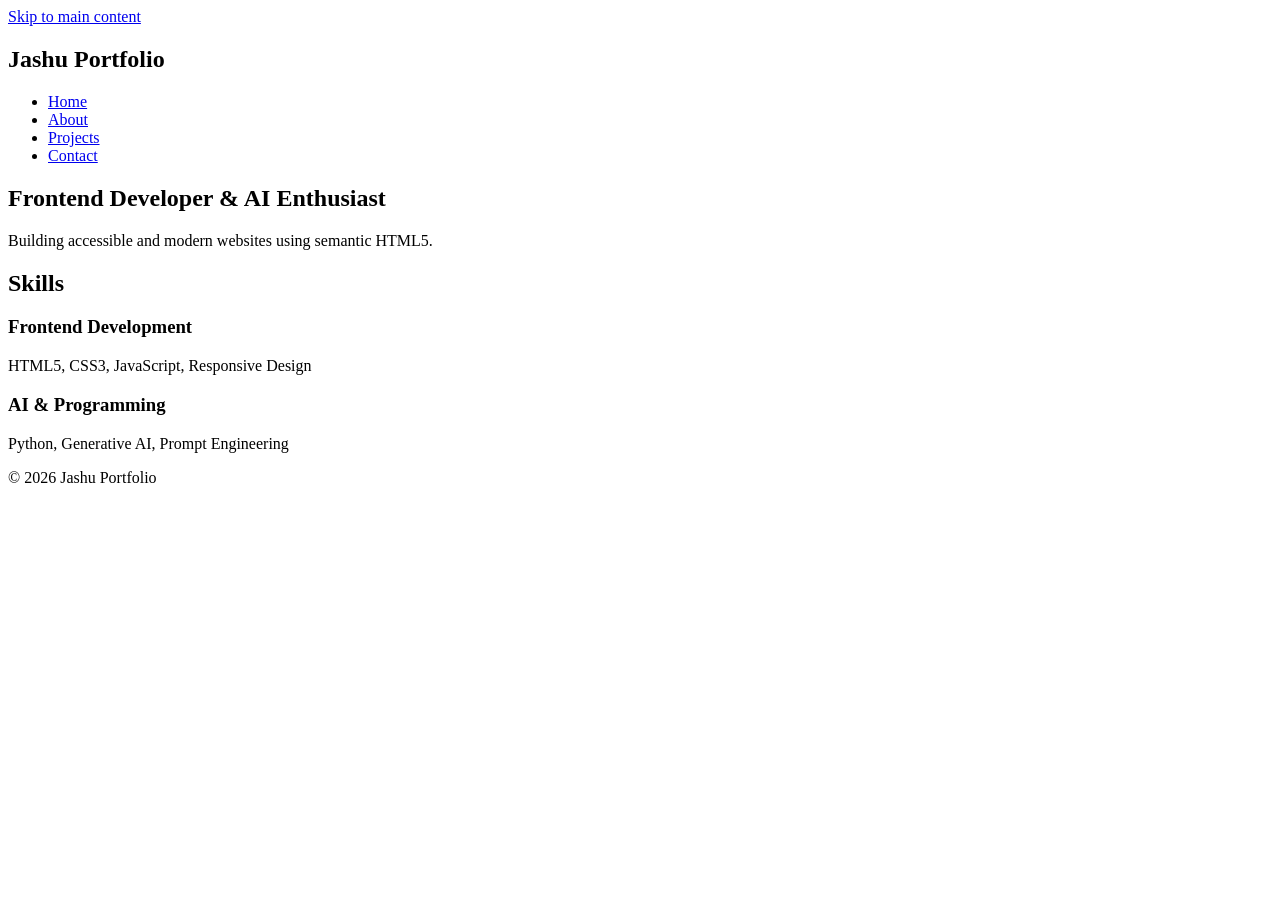
==== index.html @ a393b615 "Add files via upload" ====
<!DOCTYPE html>
<html lang="en">
<head>
  <meta charset="UTF-8" />
  <meta name="viewport" content="width=device-width, initial-scale=1.0"/>

  <title>Jashu Portfolio | Home</title>

  <meta name="description" content="Accessible semantic HTML5 portfolio website." />
  <meta name="keywords" content="Portfolio, HTML5, Accessibility, Frontend Developer" />
  <meta name="author" content="Jashu" />

  <link rel="stylesheet" href="css/style.css" />
</head>

<body>

  <a class="skip-link" href="#main-content">Skip to main content</a>

  <header role="banner">
    <nav aria-label="Main Navigation">

      <h1>Jashu Portfolio</h1>

      <ul>
        <li><a href="index.html" aria-current="page">Home</a></li>
        <li><a href="about.html">About</a></li>
        <li><a href="projects.html">Projects</a></li>
        <li><a href="contact.html">Contact</a></li>
      </ul>

    </nav>
  </header>

  <main id="main-content">

    <section aria-labelledby="hero-title">

      <h2 id="hero-title">
        Frontend Developer & AI Enthusiast
      </h2>

      <p>
        Building accessible and modern websites using semantic HTML5.
      </p>

    </section>

    <section aria-labelledby="skills-title">

      <h2 id="skills-title">Skills</h2>

      <article>
        <h3>Frontend Development</h3>
        <p>HTML5, CSS3, JavaScript, Responsive Design</p>
      </article>

      <article>
        <h3>AI & Programming</h3>
        <p>Python, Generative AI, Prompt Engineering</p>
      </article>

    </section>

  </main>

  <footer>
    <p>&copy; 2026 Jashu Portfolio</p>
  </footer>

</body>
</html>
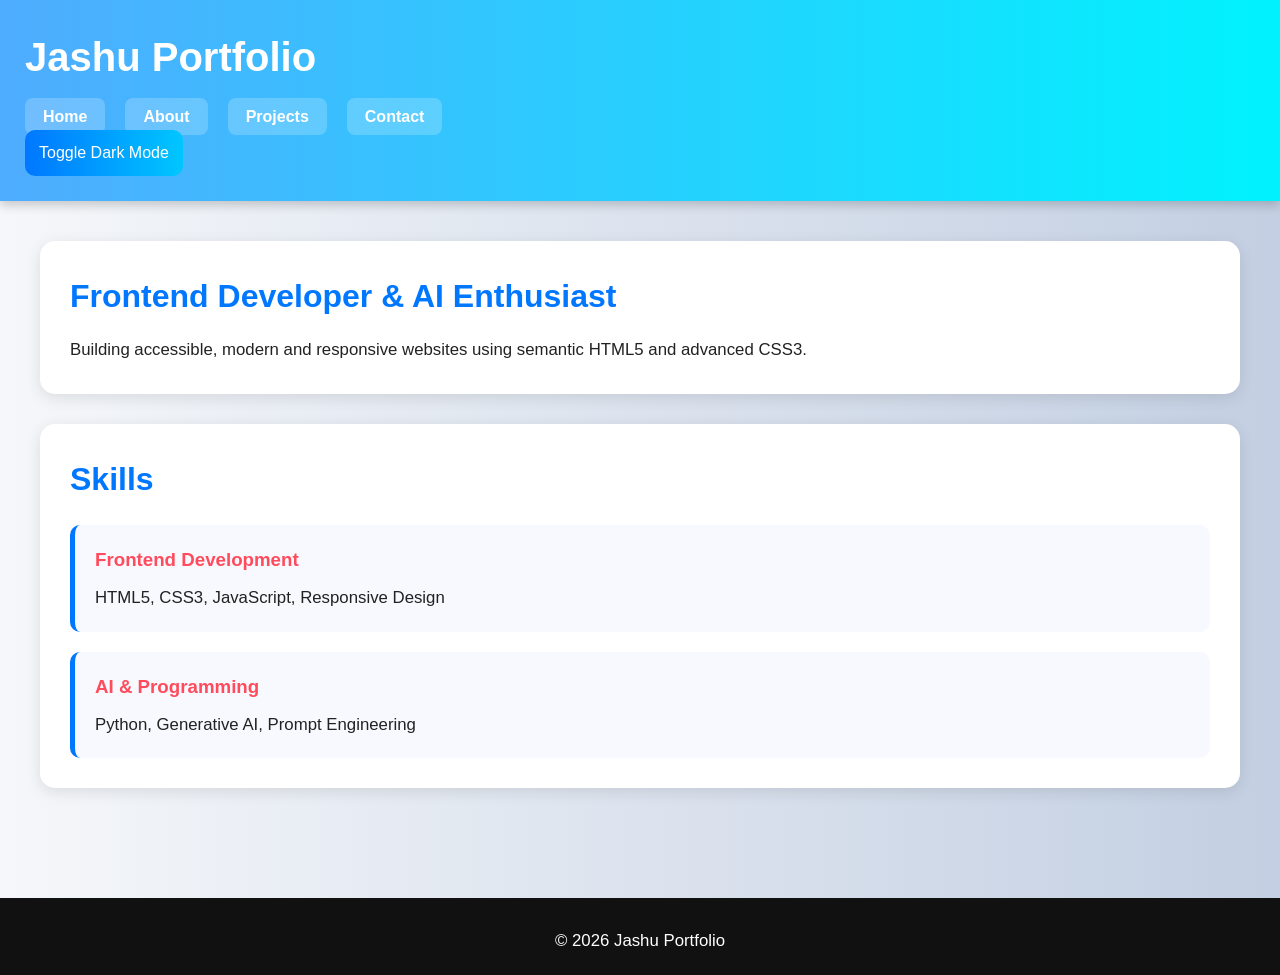
==== commit 2dc2adfb: "Update index.html" ====
--- a/index.html
+++ b/index.html
@@ -1,63 +1,123 @@
 <!DOCTYPE html>
 <html lang="en">
+
 <head>
+
   <meta charset="UTF-8" />
-  <meta name="viewport" content="width=device-width, initial-scale=1.0"/>
 
-  <title>Jashu Portfolio | Home</title>
+  <meta
+    name="viewport"
+    content="width=device-width, initial-scale=1.0"
+  />
 
-  <meta name="description" content="Accessible semantic HTML5 portfolio website." />
-  <meta name="keywords" content="Portfolio, HTML5, Accessibility, Frontend Developer" />
-  <meta name="author" content="Jashu" />
+  <meta
+    name="description"
+    content="Advanced responsive portfolio website using semantic HTML5 and CSS3."
+  />
 
-  <link rel="stylesheet" href="css/style.css" />
+  <meta
+    name="keywords"
+    content="HTML5, CSS3, Portfolio, Responsive Design, Accessibility"
+  />
+
+  <meta
+    name="author"
+    content="Jashu"
+  />
+
+  <title>Jashu Portfolio</title>
+
+  <link
+    rel="stylesheet"
+    href="css/style.css"
+  />
+
 </head>
 
 <body>
 
-  <a class="skip-link" href="#main-content">Skip to main content</a>
+  <a
+    class="skip-link"
+    href="#main-content"
+  >
+    Skip to main content
+  </a>
 
-  <header role="banner">
+  <header>
+
     <nav aria-label="Main Navigation">
 
       <h1>Jashu Portfolio</h1>
 
       <ul>
-        <li><a href="index.html" aria-current="page">Home</a></li>
-        <li><a href="about.html">About</a></li>
-        <li><a href="projects.html">Projects</a></li>
-        <li><a href="contact.html">Contact</a></li>
+
+        <li>
+          <a href="index.html">Home</a>
+        </li>
+
+        <li>
+          <a href="about.html">About</a>
+        </li>
+
+        <li>
+          <a href="projects.html">Projects</a>
+        </li>
+
+        <li>
+          <a href="contact.html">Contact</a>
+        </li>
+
       </ul>
 
     </nav>
+
+    <div class="theme-toggle">
+
+      <button onclick="toggleTheme()">
+        Toggle Dark Mode
+      </button>
+
+    </div>
+
   </header>
 
   <main id="main-content">
 
-    <section aria-labelledby="hero-title">
+    <section>
 
-      <h2 id="hero-title">
+      <h2>
         Frontend Developer & AI Enthusiast
       </h2>
 
       <p>
-        Building accessible and modern websites using semantic HTML5.
+        Building accessible, modern and responsive websites
+        using semantic HTML5 and advanced CSS3.
       </p>
 
     </section>
 
-    <section aria-labelledby="skills-title">
+    <section>
 
-      <h2 id="skills-title">Skills</h2>
+      <h2>Skills</h2>
 
       <article>
+
         <h3>Frontend Development</h3>
-        <p>HTML5, CSS3, JavaScript, Responsive Design</p>
+
+        <p>
+          HTML5, CSS3, JavaScript, Responsive Design
+        </p>
+
       </article>
 
       <article>
+
         <h3>AI & Programming</h3>
-        <p>Python, Generative AI, Prompt Engineering</p>
+
+        <p>
+          Python, Generative AI, Prompt Engineering
+        </p>
+
       </article>
 
     </section>
@@ -65,8 +125,14 @@
   </main>
 
   <footer>
-    <p>&copy; 2026 Jashu Portfolio</p>
+
+    <p>
+      © 2026 Jashu Portfolio
+    </p>
+
   </footer>
 
+  <script src="js/script.js"></script>
+
 </body>
-</html>+</html>
--- a/css/style.css
+++ b/css/style.css
@@ -0,0 +1,183 @@
+* {
+  margin: 0;
+  padding: 0;
+  box-sizing: border-box;
+}
+
+body {
+  font-family: Arial, sans-serif;
+  line-height: 1.6;
+  background: linear-gradient(to right, #f5f7fa, #c3cfe2);
+  color: #222;
+}
+
+/* Skip Link */
+.skip-link {
+  position: absolute;
+  left: -9999px;
+}
+
+.skip-link:focus {
+  left: 10px;
+  top: 10px;
+  background: #000;
+  color: white;
+  padding: 10px;
+  z-index: 1000;
+}
+
+/* Header */
+header {
+  background: linear-gradient(to right, #4facfe, #00f2fe);
+  color: white;
+  padding: 25px;
+  box-shadow: 0 4px 10px rgba(0,0,0,0.2);
+}
+
+header h1 {
+  margin-bottom: 15px;
+  font-size: 2.5rem;
+}
+
+/* Navigation */
+nav ul {
+  display: flex;
+  gap: 20px;
+  list-style: none;
+  flex-wrap: wrap;
+}
+
+nav a {
+  text-decoration: none;
+  color: white;
+  font-weight: bold;
+  background: rgba(255,255,255,0.2);
+  padding: 10px 18px;
+  border-radius: 8px;
+  transition: 0.3s;
+}
+
+nav a:hover {
+  background: white;
+  color: #0077ff;
+}
+
+nav a:focus,
+button:focus,
+input:focus,
+textarea:focus {
+  outline: 3px solid #000;
+  outline-offset: 3px;
+}
+
+/* Main Content */
+main {
+  padding: 40px;
+}
+
+/* Sections */
+section {
+  background: white;
+  margin-bottom: 30px;
+  padding: 30px;
+  border-radius: 15px;
+  box-shadow: 0 4px 15px rgba(0,0,0,0.1);
+}
+
+/* Headings */
+h2 {
+  color: #0077ff;
+  margin-bottom: 15px;
+  font-size: 2rem;
+}
+
+h3 {
+  color: #ff4b5c;
+  margin-bottom: 10px;
+}
+
+/* Articles */
+article {
+  margin-top: 20px;
+  padding: 20px;
+  border-left: 5px solid #0077ff;
+  background: #f8f9ff;
+  border-radius: 10px;
+}
+
+/* Paragraphs */
+p {
+  margin-top: 10px;
+  font-size: 1.05rem;
+}
+
+/* Form */
+form {
+  display: flex;
+  flex-direction: column;
+  gap: 20px;
+  max-width: 600px;
+}
+
+label {
+  font-weight: bold;
+}
+
+input,
+textarea {
+  padding: 12px;
+  border: 2px solid #ccc;
+  border-radius: 10px;
+  font-size: 1rem;
+}
+
+input:focus,
+textarea:focus {
+  border-color: #0077ff;
+}
+
+/* Button */
+button {
+  background: linear-gradient(to right, #0077ff, #00c6ff);
+  color: white;
+  border: none;
+  padding: 14px;
+  font-size: 1rem;
+  border-radius: 10px;
+  cursor: pointer;
+  transition: 0.3s;
+}
+
+button:hover {
+  transform: scale(1.03);
+  opacity: 0.9;
+}
+
+/* Footer */
+footer {
+  text-align: center;
+  background: #111;
+  color: white;
+  padding: 20px;
+  margin-top: 40px;
+}
+
+/* Responsive Design */
+@media (max-width: 768px) {
+
+  nav ul {
+    flex-direction: column;
+  }
+
+  main {
+    padding: 20px;
+  }
+
+  header h1 {
+    font-size: 2rem;
+  }
+
+  h2 {
+    font-size: 1.6rem;
+  }
+}
